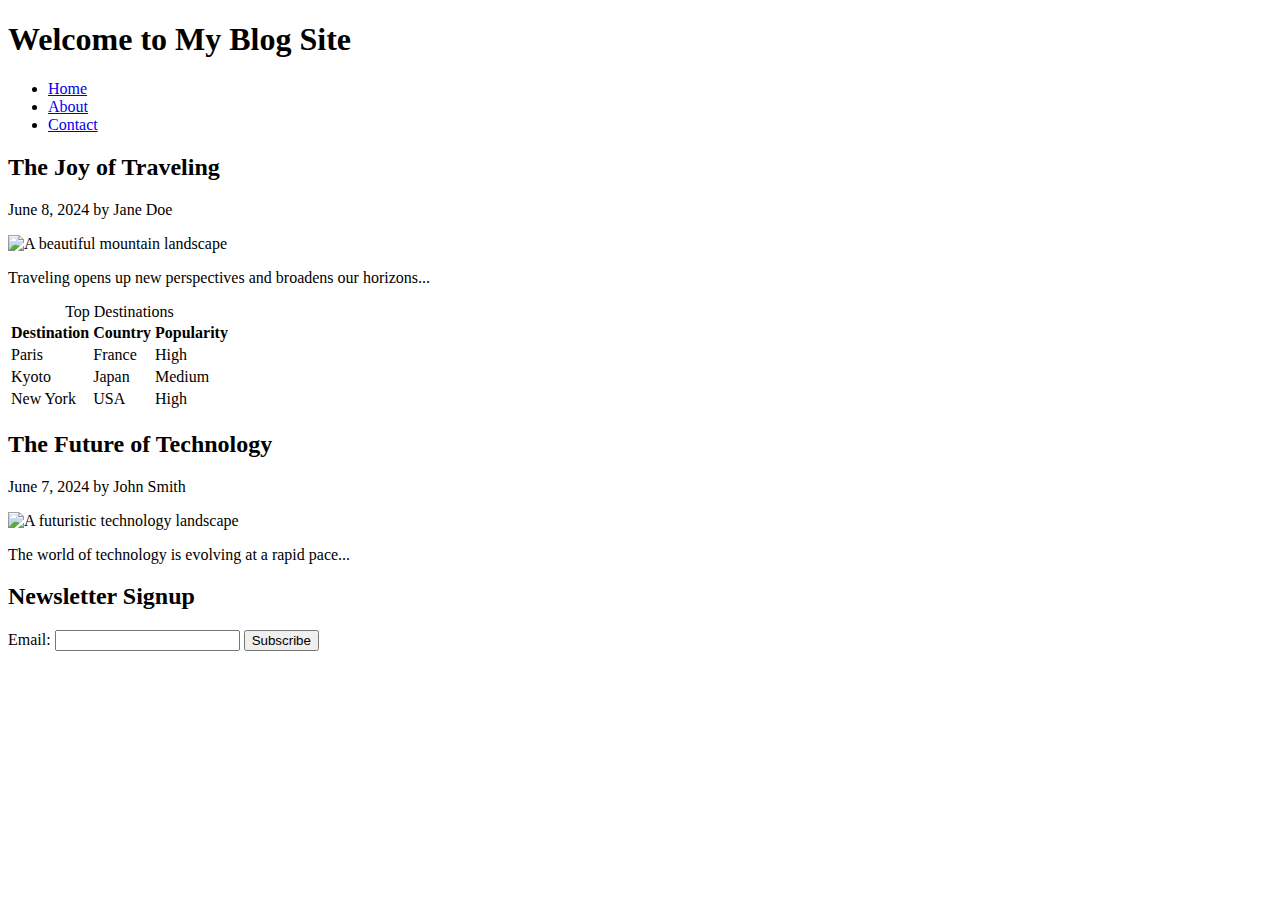
==== index.html @ b12d5fee "Create index.html" ====
<!DOCTYPE html>
<html lang="en">
<head>
    <meta charset="UTF-8">
    <meta name="viewport" content="width=device-width, initial-scale=1.0">
    <title>Home - My Blog Site</title>
    <link rel="stylesheet" href="styles.css">
</head>
<body>
    <header>
        <h1>Welcome to My Blog Site</h1>
        <nav>
            <ul>
                <li><a href="index.html">Home</a></li>
                <li><a href="about.html">About</a></li>
                <li><a href="contact.html">Contact</a></li>
            </ul>
        </nav>
    </header>
    <main>
        <article>
            <h2>The Joy of Traveling</h2>
            <p><time datetime="2024-06-08">June 8, 2024</time> by <span>Jane Doe</span></p>
            <img src="travel.jpg" alt="A beautiful mountain landscape">
            <p>Traveling opens up new perspectives and broadens our horizons...</p>
            <table>
                <caption>Top Destinations</caption>
                <thead>
                    <tr>
                        <th>Destination</th>
                        <th>Country</th>
                        <th>Popularity</th>
                    </tr>
                </thead>
                <tbody>
                    <tr>
                        <td>Paris</td>
                        <td>France</td>
                        <td>High</td>
                    </tr>
                    <tr>
                        <td>Kyoto</td>
                        <td>Japan</td>
                        <td>Medium</td>
                    </tr>
                    <tr>
                        <td>New York</td>
                        <td>USA</td>
                        <td>High</td>
                    </tr>
                </tbody>
            </table>
        </article>
        <article>
            <h2>The Future of Technology</h2>
            <p><time datetime="2024-06-07">June 7, 2024</time> by <span>John Smith</span></p>
            <img src="technology.jpg" alt="A futuristic technology landscape">
            <p>The world of technology is evolving at a rapid pace...</p>
        </article>
    </main>
    <footer>
        <h2>Newsletter Signup</h2>
        <form action="#" method="post">
            <label for="email">Email:</label>
            <input type="email" id="email" name="email" required>
            <button type="submit">Subscribe</button>
        </form>
    </footer>
</body>
</html>
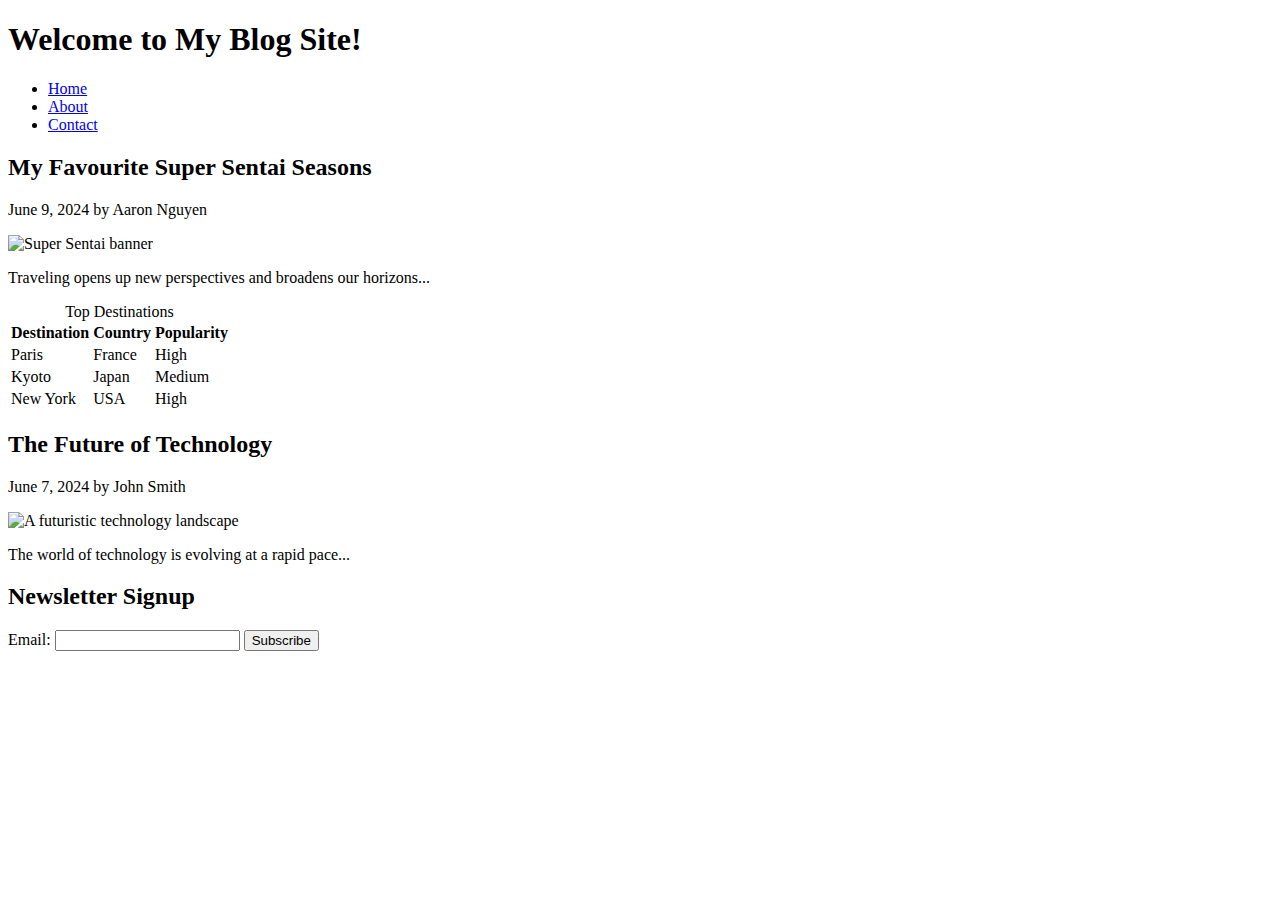
==== commit ceff1e26: "added css and image" ====
--- a/index.html
+++ b/index.html
@@ -8,7 +8,7 @@
 </head>
 <body>
     <header>
-        <h1>Welcome to My Blog Site</h1>
+        <h1>Welcome to My Blog Site!</h1>
         <nav>
             <ul>
                 <li><a href="index.html">Home</a></li>
@@ -19,9 +19,9 @@
     </header>
     <main>
         <article>
-            <h2>The Joy of Traveling</h2>
-            <p><time datetime="2024-06-08">June 8, 2024</time> by <span>Jane Doe</span></p>
-            <img src="travel.jpg" alt="A beautiful mountain landscape">
+            <h2>My Favourite Super Sentai Seasons</h2>
+            <p><time datetime="2024-06-08">June 9, 2024</time> by <span> Aaron Nguyen </span></p>
+            <img src="ss.jpg" alt="Super Sentai banner">
             <p>Traveling opens up new perspectives and broadens our horizons...</p>
             <table>
                 <caption>Top Destinations</caption>
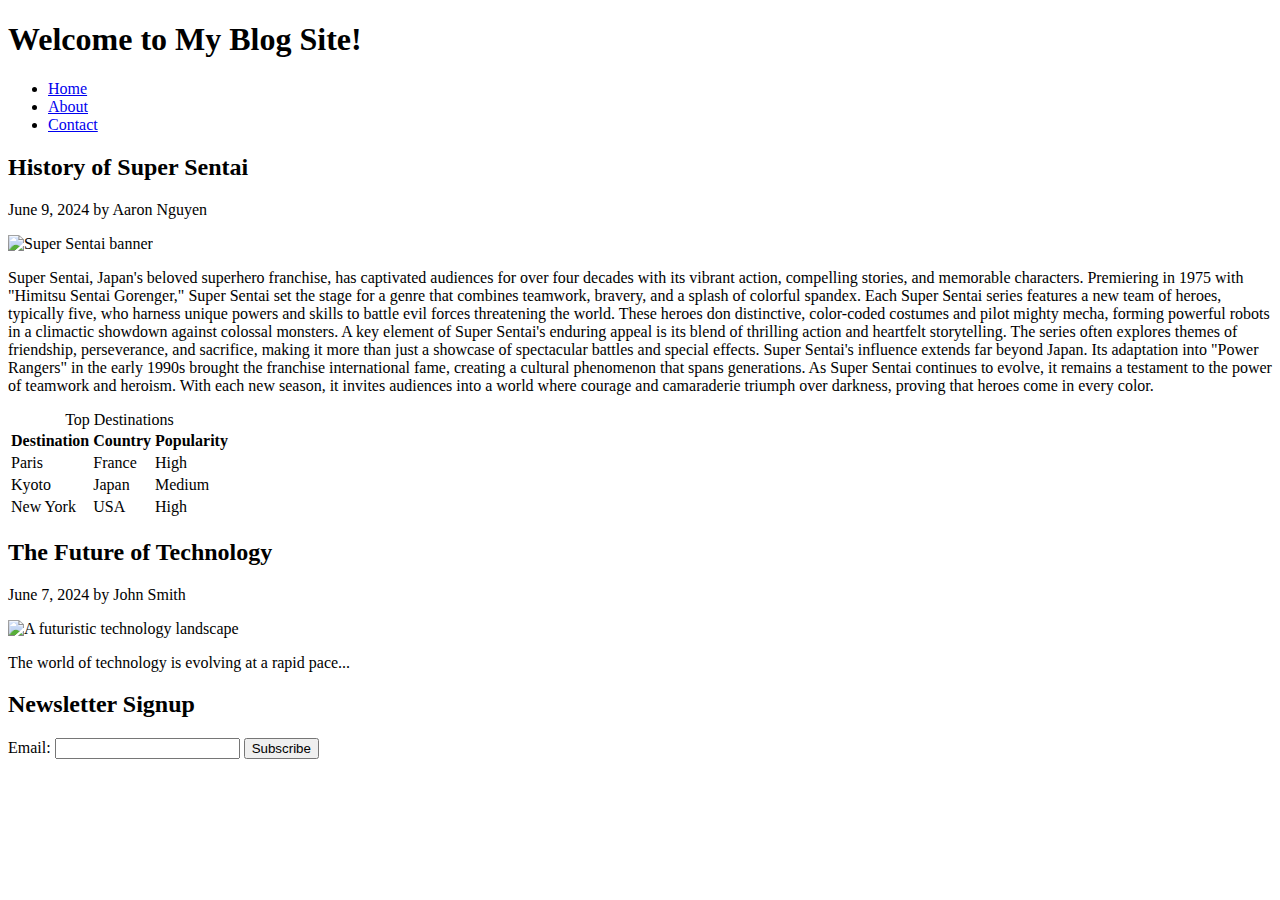
==== commit 485032a4: "edited and added content" ====
--- a/index.html
+++ b/index.html
@@ -19,10 +19,10 @@
     </header>
     <main>
         <article>
-            <h2>My Favourite Super Sentai Seasons</h2>
+            <h2>History of Super Sentai</h2>
             <p><time datetime="2024-06-08">June 9, 2024</time> by <span> Aaron Nguyen </span></p>
             <img src="ss.jpg" alt="Super Sentai banner">
-            <p>Traveling opens up new perspectives and broadens our horizons...</p>
+            <p>Super Sentai, Japan's beloved superhero franchise, has captivated audiences for over four decades with its vibrant action, compelling stories, and memorable characters. Premiering in 1975 with "Himitsu Sentai Gorenger," Super Sentai set the stage for a genre that combines teamwork, bravery, and a splash of colorful spandex. Each Super Sentai series features a new team of heroes, typically five, who harness unique powers and skills to battle evil forces threatening the world. These heroes don distinctive, color-coded costumes and pilot mighty mecha, forming powerful robots in a climactic showdown against colossal monsters. A key element of Super Sentai's enduring appeal is its blend of thrilling action and heartfelt storytelling. The series often explores themes of friendship, perseverance, and sacrifice, making it more than just a showcase of spectacular battles and special effects. Super Sentai's influence extends far beyond Japan. Its adaptation into "Power Rangers" in the early 1990s brought the franchise international fame, creating a cultural phenomenon that spans generations. As Super Sentai continues to evolve, it remains a testament to the power of teamwork and heroism. With each new season, it invites audiences into a world where courage and camaraderie triumph over darkness, proving that heroes come in every color.</p>
             <table>
                 <caption>Top Destinations</caption>
                 <thead>
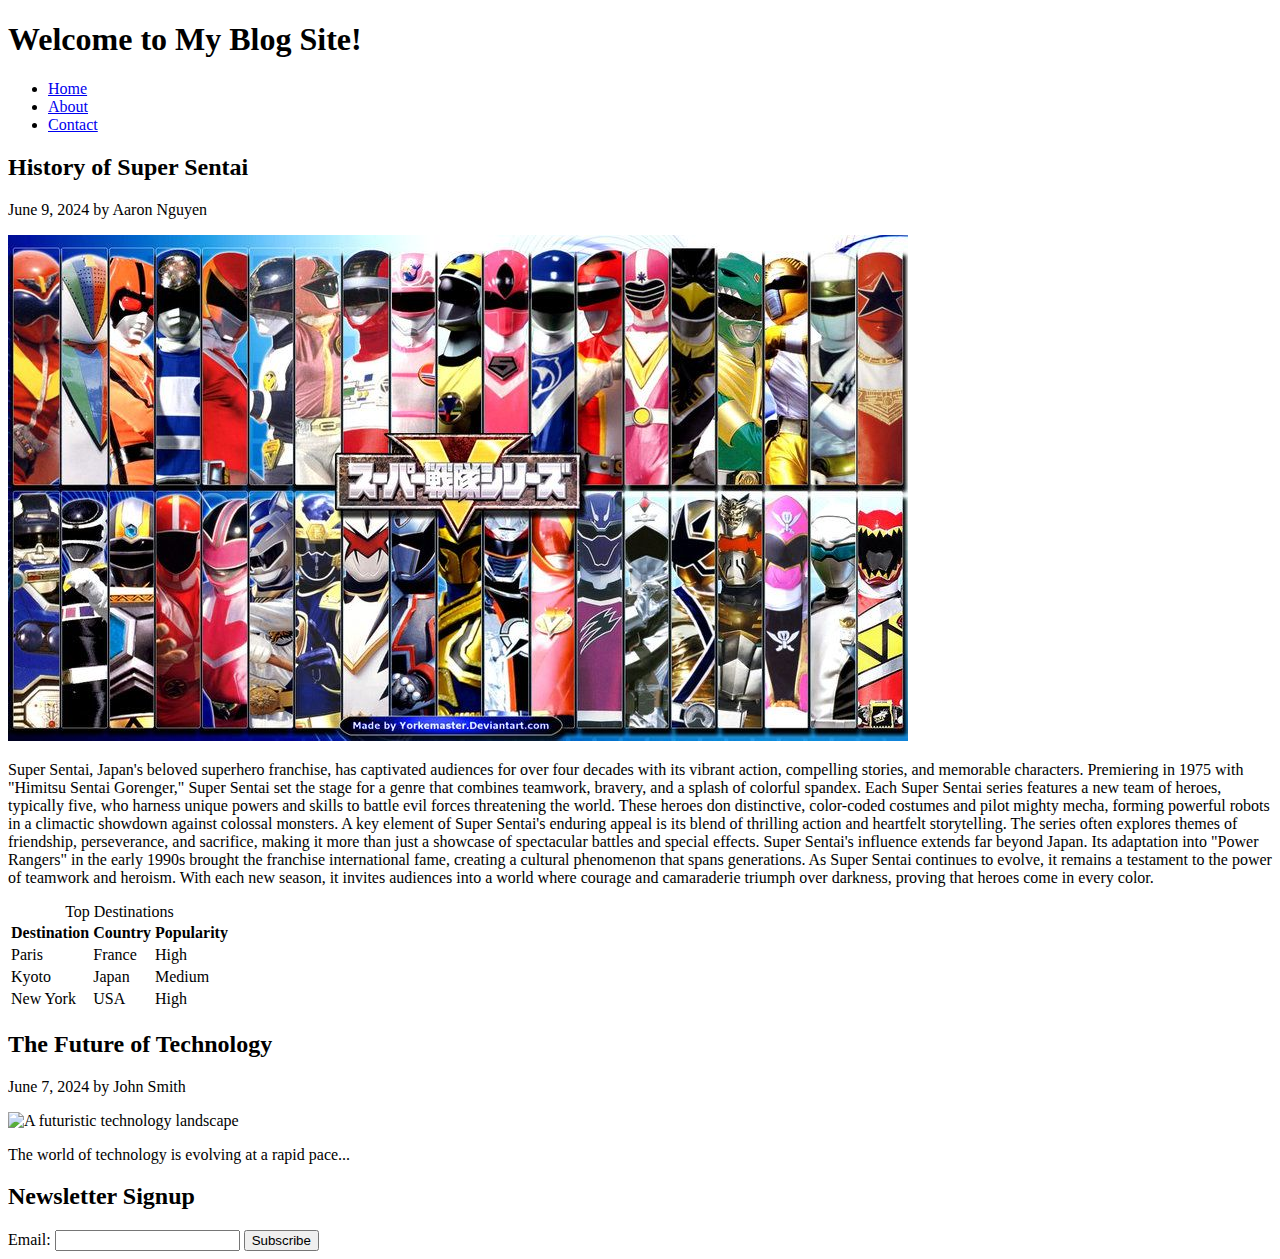
==== commit 412ddad5: "added an img" ====
--- a/index.html
+++ b/index.html
@@ -21,7 +21,7 @@
         <article>
             <h2>History of Super Sentai</h2>
             <p><time datetime="2024-06-08">June 9, 2024</time> by <span> Aaron Nguyen </span></p>
-            <img src="ss.jpg" alt="Super Sentai banner">
+            <img src="images/ss.jpg" alt="Super Sentai banner">
             <p>Super Sentai, Japan's beloved superhero franchise, has captivated audiences for over four decades with its vibrant action, compelling stories, and memorable characters. Premiering in 1975 with "Himitsu Sentai Gorenger," Super Sentai set the stage for a genre that combines teamwork, bravery, and a splash of colorful spandex. Each Super Sentai series features a new team of heroes, typically five, who harness unique powers and skills to battle evil forces threatening the world. These heroes don distinctive, color-coded costumes and pilot mighty mecha, forming powerful robots in a climactic showdown against colossal monsters. A key element of Super Sentai's enduring appeal is its blend of thrilling action and heartfelt storytelling. The series often explores themes of friendship, perseverance, and sacrifice, making it more than just a showcase of spectacular battles and special effects. Super Sentai's influence extends far beyond Japan. Its adaptation into "Power Rangers" in the early 1990s brought the franchise international fame, creating a cultural phenomenon that spans generations. As Super Sentai continues to evolve, it remains a testament to the power of teamwork and heroism. With each new season, it invites audiences into a world where courage and camaraderie triumph over darkness, proving that heroes come in every color.</p>
             <table>
                 <caption>Top Destinations</caption>
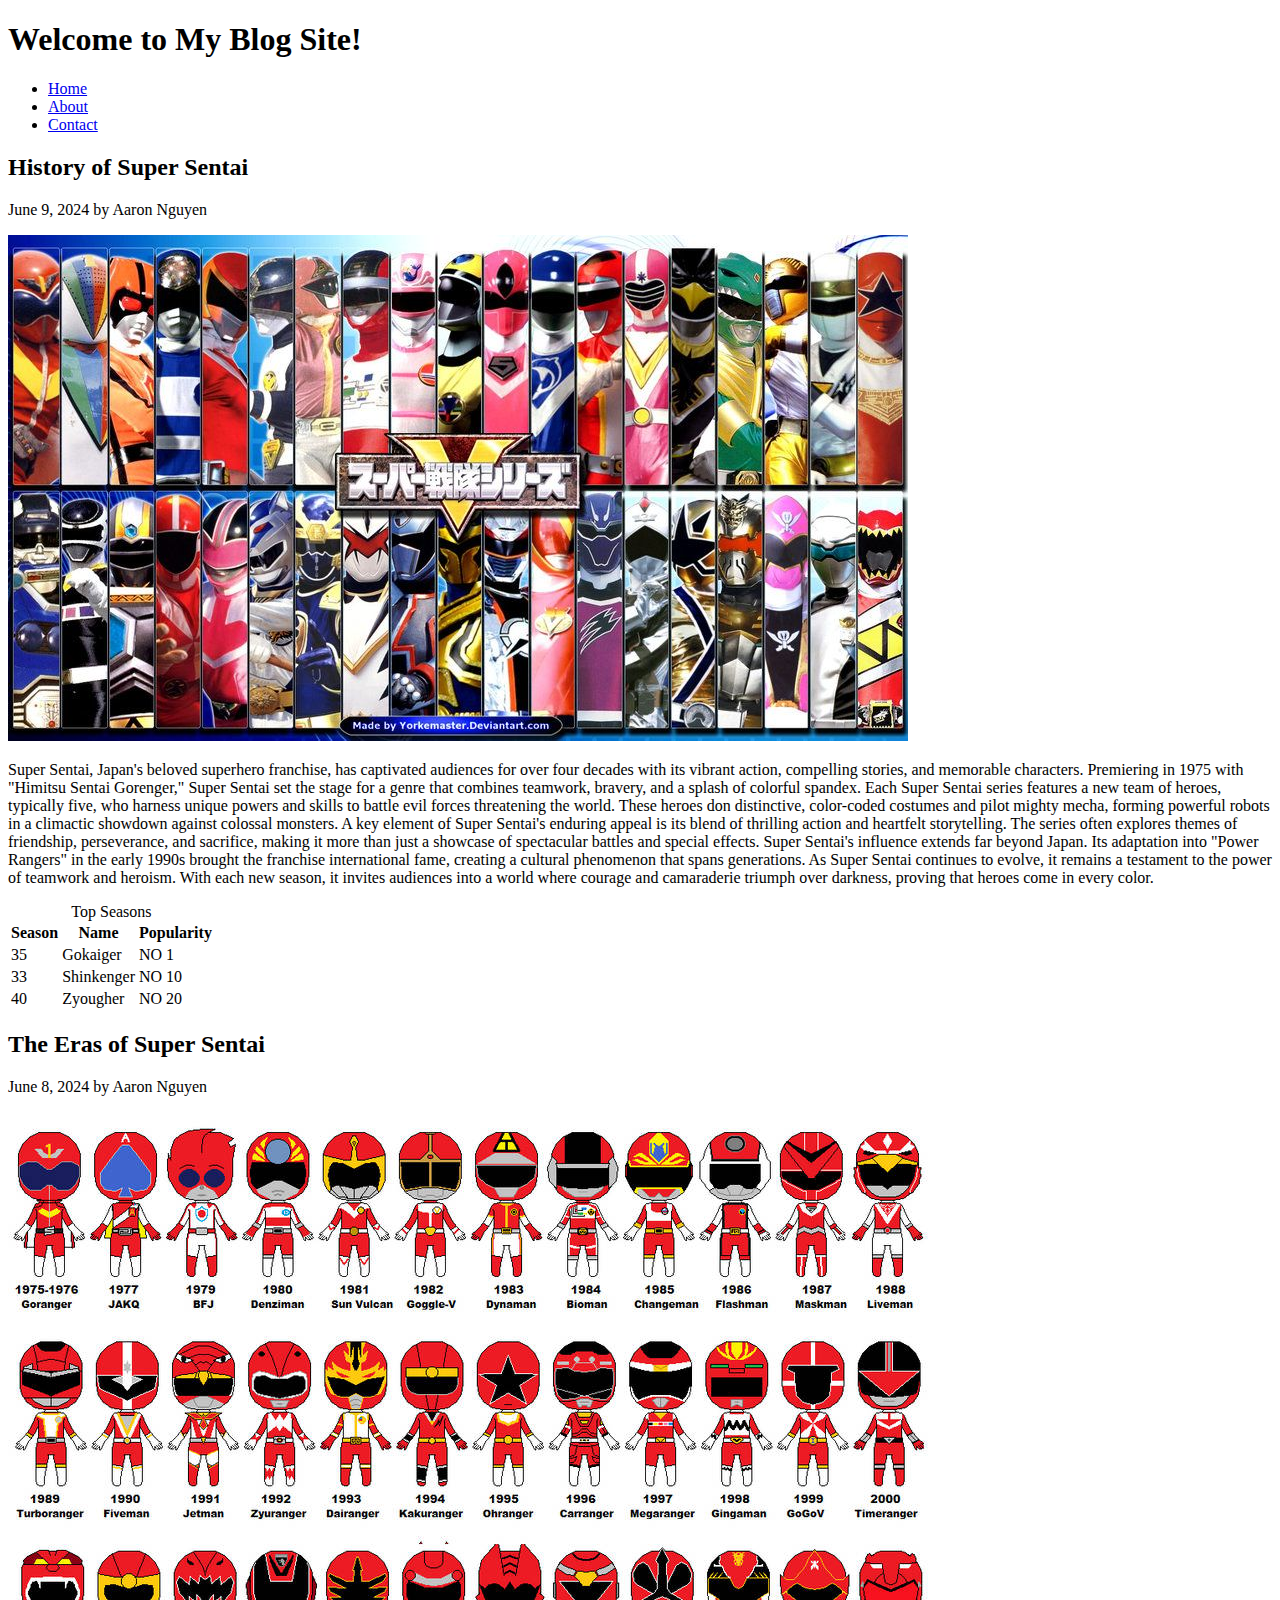
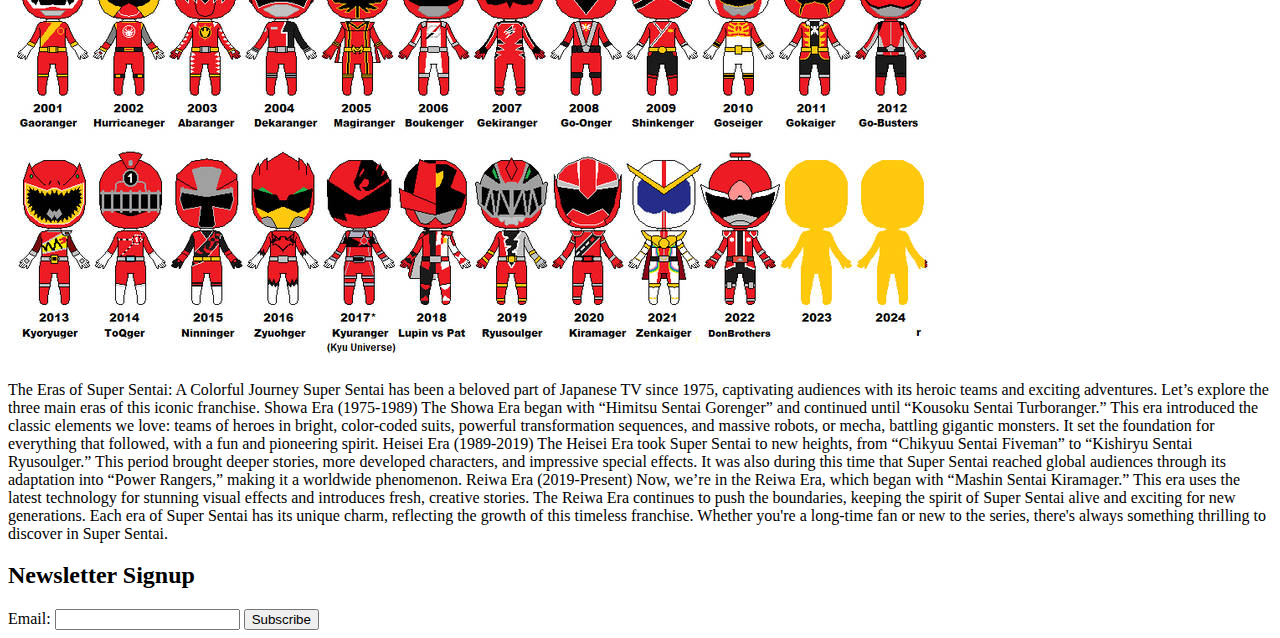
==== commit cb14af5c: "added images and content" ====
--- a/index.html
+++ b/index.html
@@ -24,38 +24,38 @@
             <img src="images/ss.jpg" alt="Super Sentai banner">
             <p>Super Sentai, Japan's beloved superhero franchise, has captivated audiences for over four decades with its vibrant action, compelling stories, and memorable characters. Premiering in 1975 with "Himitsu Sentai Gorenger," Super Sentai set the stage for a genre that combines teamwork, bravery, and a splash of colorful spandex. Each Super Sentai series features a new team of heroes, typically five, who harness unique powers and skills to battle evil forces threatening the world. These heroes don distinctive, color-coded costumes and pilot mighty mecha, forming powerful robots in a climactic showdown against colossal monsters. A key element of Super Sentai's enduring appeal is its blend of thrilling action and heartfelt storytelling. The series often explores themes of friendship, perseverance, and sacrifice, making it more than just a showcase of spectacular battles and special effects. Super Sentai's influence extends far beyond Japan. Its adaptation into "Power Rangers" in the early 1990s brought the franchise international fame, creating a cultural phenomenon that spans generations. As Super Sentai continues to evolve, it remains a testament to the power of teamwork and heroism. With each new season, it invites audiences into a world where courage and camaraderie triumph over darkness, proving that heroes come in every color.</p>
             <table>
-                <caption>Top Destinations</caption>
+                <caption>Top Seasons</caption>
                 <thead>
                     <tr>
-                        <th>Destination</th>
-                        <th>Country</th>
+                        <th>Season</th>
+                        <th>Name</th>
                         <th>Popularity</th>
                     </tr>
                 </thead>
                 <tbody>
                     <tr>
-                        <td>Paris</td>
-                        <td>France</td>
-                        <td>High</td>
+                        <td>35</td>
+                        <td>Gokaiger</td>
+                        <td>NO 1</td>
                     </tr>
                     <tr>
-                        <td>Kyoto</td>
-                        <td>Japan</td>
-                        <td>Medium</td>
+                        <td>33</td>
+                        <td>Shinkenger</td>
+                        <td>NO 10</td>
                     </tr>
                     <tr>
-                        <td>New York</td>
-                        <td>USA</td>
-                        <td>High</td>
+                        <td>40</td>
+                        <td>Zyougher</td>
+                        <td>NO 20</td>
                     </tr>
                 </tbody>
             </table>
         </article>
         <article>
-            <h2>The Future of Technology</h2>
-            <p><time datetime="2024-06-07">June 7, 2024</time> by <span>John Smith</span></p>
-            <img src="technology.jpg" alt="A futuristic technology landscape">
-            <p>The world of technology is evolving at a rapid pace...</p>
+            <h2>The Eras of Super Sentai</h2>
+            <p><time datetime="2024-06-07">June 8, 2024</time> by <span>Aaron Nguyen</span></p>
+            <img src="images/timeline.jpg" alt="timeline of supersentai">
+            <p>The Eras of Super Sentai: A Colorful Journey Super Sentai has been a beloved part of Japanese TV since 1975, captivating audiences with its heroic teams and exciting adventures. Let’s explore the three main eras of this iconic franchise. Showa Era (1975-1989) The Showa Era began with “Himitsu Sentai Gorenger” and continued until “Kousoku Sentai Turboranger.” This era introduced the classic elements we love: teams of heroes in bright, color-coded suits, powerful transformation sequences, and massive robots, or mecha, battling gigantic monsters. It set the foundation for everything that followed, with a fun and pioneering spirit. Heisei Era (1989-2019) The Heisei Era took Super Sentai to new heights, from “Chikyuu Sentai Fiveman” to “Kishiryu Sentai Ryusoulger.” This period brought deeper stories, more developed characters, and impressive special effects. It was also during this time that Super Sentai reached global audiences through its adaptation into “Power Rangers,” making it a worldwide phenomenon. Reiwa Era (2019-Present) Now, we’re in the Reiwa Era, which began with “Mashin Sentai Kiramager.” This era uses the latest technology for stunning visual effects and introduces fresh, creative stories. The Reiwa Era continues to push the boundaries, keeping the spirit of Super Sentai alive and exciting for new generations. Each era of Super Sentai has its unique charm, reflecting the growth of this timeless franchise. Whether you're a long-time fan or new to the series, there's always something thrilling to discover in Super Sentai.</p>
         </article>
     </main>
     <footer>
